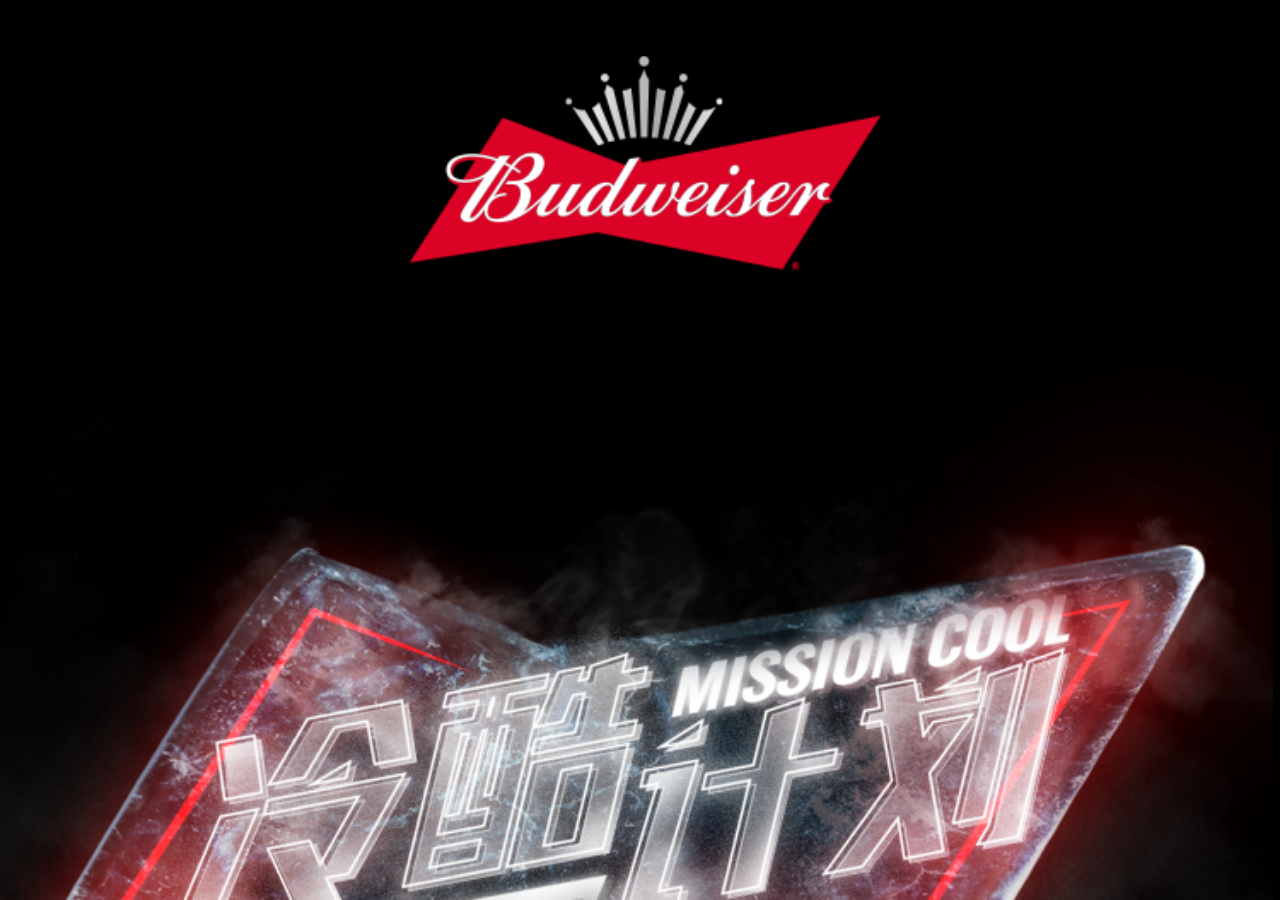
==== bud_IceHockeyGame_laya/bin/index.html @ e40b3d98 "q" ====
﻿<!DOCTYPE html>
<html>
<head>
	<meta charset='utf-8' />
	<title>百威打冰游戏</title>
	<meta name='viewport' content='width=device-width,initial-scale=1.0,minimum-scale=1.0,maximum-scale=1.0,user-scalable=no'
	/>
	<meta name="renderer" content="webkit"/>
	<meta name='apple-mobile-web-app-capable' content='yes' />
	<meta name='full-screen' content='true' />
	<meta name='x5-fullscreen' content='true' />
	<meta name='360-fullscreen' content='true' />
	<meta name="laya" screenorientation ="landscape"/>
	<meta http-equiv="X-UA-Compatible" content="IE=edge,chrome=1"/>
	<meta http-equiv='expires' content='0' />
	<meta http-equiv="Cache-Control" content="no-siteapp"/>
</head>
<body style="background-color:black;">
	<!--核心包，封装了显示对象渲染，事件，时间管理，时间轴动画，缓动，消息交互,socket，本地存储，鼠标触摸，声音，加载，颜色滤镜，位图字体等-->
	<script type="text/javascript" src="libs/laya.core.js"></script>
	<!--封装了webgl渲染管线，如果使用webgl渲染，可以在初始化时调用Laya.init(1000,800,laya.webgl.WebGL);-->
    <script type="text/javascript" src="libs/laya.webgl.js"></script>
	<!--是动画模块，包含了swf动画，骨骼动画等-->
    <script type="text/javascript" src="libs/laya.ani.js"></script>
	<!--提供了制作UI的各种组件实现-->
    <script type="text/javascript" src="libs/laya.ui.js"></script>
	<!--jsfile--startTag-->
	<script src="../src/ui/layaUI.max.all.js"></script>
	<script src="../src/LayaGame.js"></script>
	<!--jsfile--endTag-->
</body>
</html>
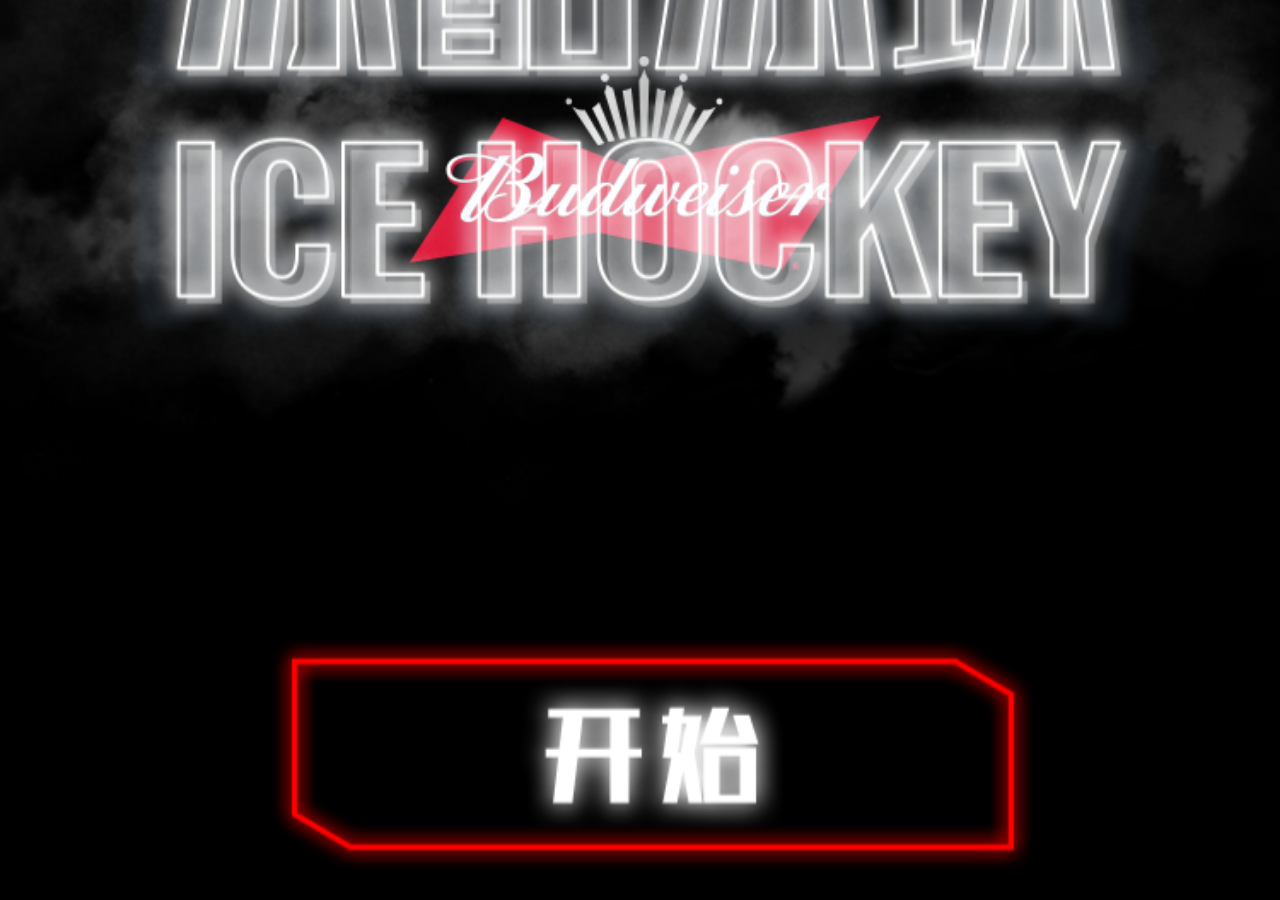
==== commit d136eea1: "完成" ====
--- a/bud_IceHockeyGame_laya/bin/index.html
+++ b/bud_IceHockeyGame_laya/bin/index.html
@@ -26,6 +26,7 @@
     <script type="text/javascript" src="libs/laya.ui.js"></script>
 	<!--jsfile--startTag-->
 	<script src="../src/ui/layaUI.max.all.js"></script>
+	<script src="../src/math.js"></script>
 	<script src="../src/LayaGame.js"></script>
 	<!--jsfile--endTag-->
 </body>
